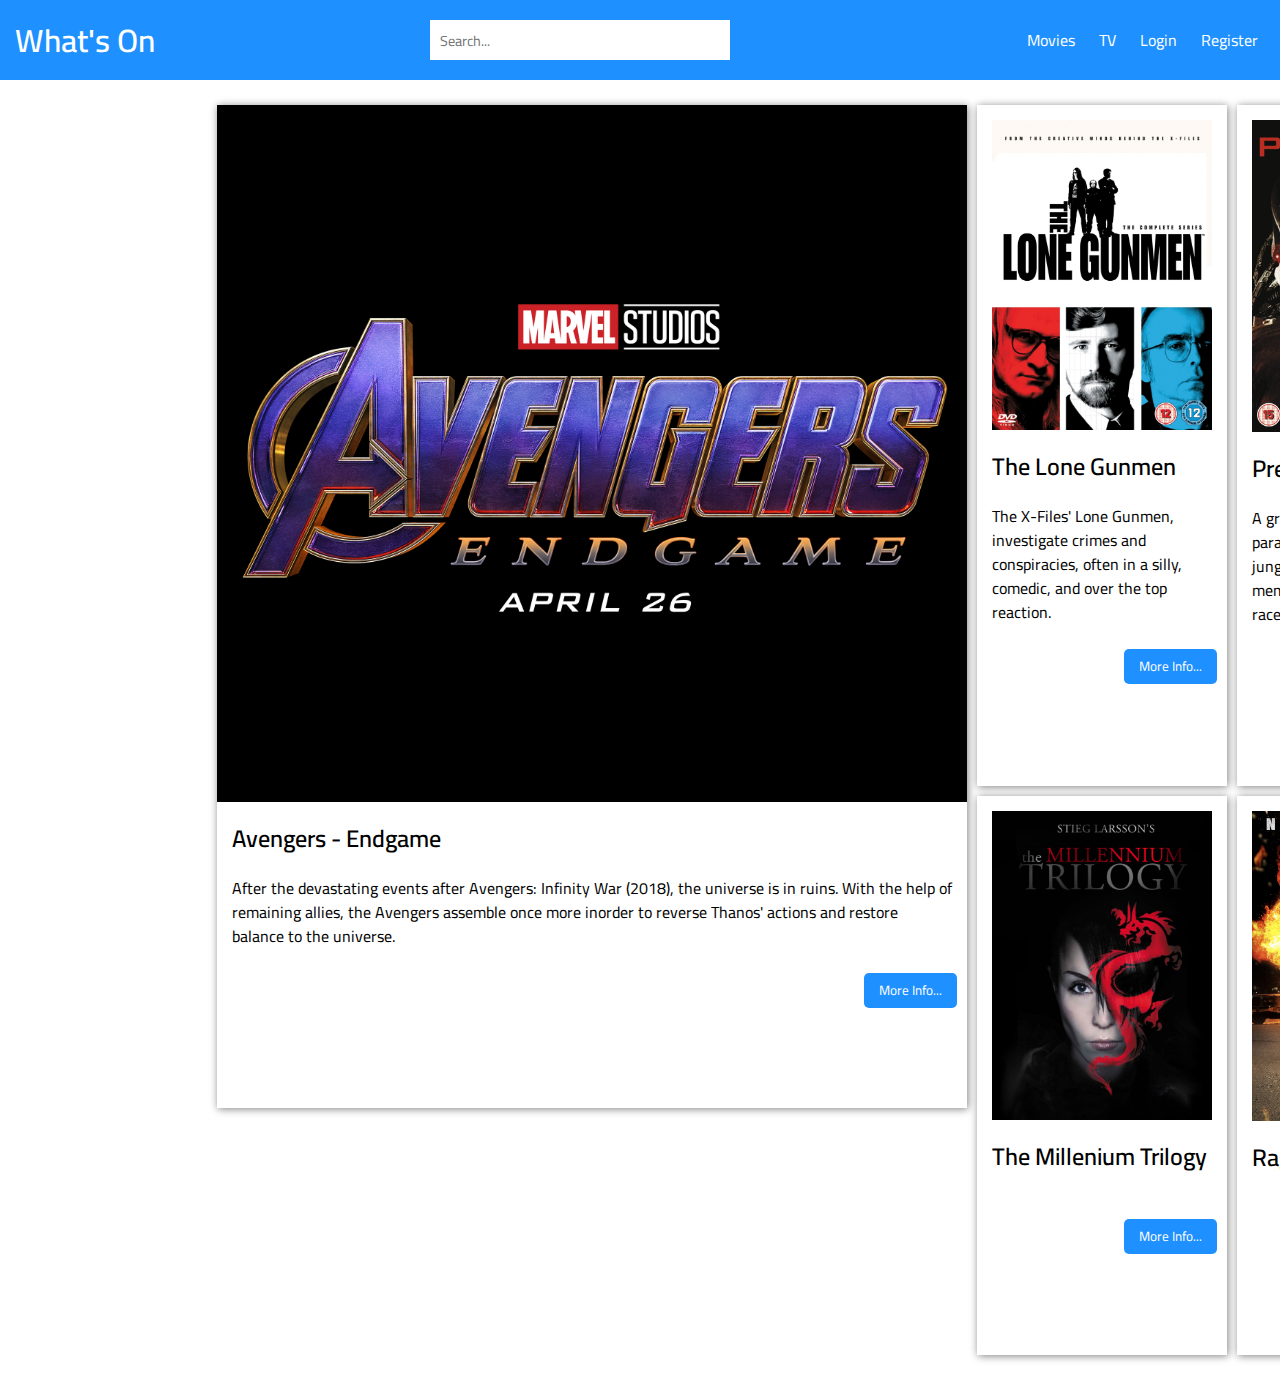
==== Assessment 1/Task 2/index.html @ 620ca942 "Task 1 and 2" ====
<!DOCTYPE html>
<html lang="en">
<head>
    <meta charset="UTF-8">
    <meta name="viewport" content="width=device-width, initial-scale=1.0">
    <title>Task 2</title>
    <link rel="preconnect" href="https://fonts.googleapis.com">
    <link rel="preconnect" href="https://fonts.gstatic.com" crossorigin>
    <link href="https://fonts.googleapis.com/css2?family=Cairo&display=swap" rel="stylesheet">
    <link rel = "stylesheet" href = "style.css">
</head>
<body>
    <!-- Header banner -->
    <nav class="nav">
        <!-- Searchbar -->
        <div id = "icon">What's On</div>
        <div id="searchbar">
            <input type="search" placeholder="Search...">
        </div>
        <!-- Navigation options -->
        <ol>
            <li><a href = "#">Movies</a></li>
            <li><a href = "#">TV</a></li>
            <li><a href = "#">Login</a></li>
            <li><a href = "#">Register</a></li>
        </ol>
    </nav>
    <!-- Main movie content -->
    <div class="grid-container">
        <div class="main-child">
            <img src = "Assets/avengers.jpg" alt = "avengers">

            <div class="title">
                Avengers - Endgame
            </div>

            <div class="desc">
                After the devastating events after Avengers: Infinity War (2018), the universe is in ruins. With the help of remaining allies, the Avengers assemble once more inorder to reverse Thanos' actions and restore balance to the universe.
            </div>

            <div class="more">
                <button>More Info...</button>
            </div>
        </div>
    <!-- Featured movies content -->
        <div class="featured-child">
            <div class="movie">
                <img src = "Assets/lone-gunmen.jpg" alt = "the lone gunmen">

                <div class="title">
                    The Lone Gunmen
                </div>

                <div class="desc">
                    The X-Files' Lone Gunmen, investigate crimes and conspiracies, often in a silly, comedic, and over the top reaction.
                </div>

                <div class="more">
                    <button>More Info...</button>
                </div>
            </div>

            <div class="movie">
                <img src = "Assets/predators.jpg" alt = "predators">

                <div class="title">
                    Predators
                </div>

                <div class="desc">
                    A group of elite fighters parachute into an unfamiliar jungle and are hunted by members of a merciless alien race.
                </div>

                <div class="more">
                    <button>More Info...</button>
                </div>
            </div>

            <div class="movie">
                <img src = "Assets/millenium.jpg" alt = "the millenium trilogy">

                <div class="title">
                    The Millenium Trilogy
                </div>

                <div class="more">
                    <button>More Info...</button>
                </div>
            </div>

            <div class="movie">
                <img src = "Assets/rage.jpg" alt = "rage">

                <div class="title">
                    Rage
                </div>

                <div class="more">
                    <button>More Info...</button>
                </div>
            </div>
        </div>
    </div>
</body>
</html>
---- Assessment 1/Task 2/style.css ----
* {
    padding: 0;
    margin: 0;
    font-family: 'Cairo', sans-serif;
}

.nav { /* Header Banner */
    background-color: #1e90ff;
    width: 100%;
    height: 80px;
    display: flex;
    position: relative;
    justify-content: space-between;
    text-align: center;
}

#icon { /* Website icon */
    padding: 10px 0px 10px 15px;
    color: #FFFFFF;
    font-size: 2rem;
    font-weight: 600;
}
/* Navigation bar */
ol {
    display: flex;
    list-style: none;
    margin: auto 10px;
}

ol li {
    margin: 0px 12px 
}

ol li a {
    color: #FFFFFF;
    text-decoration: none;
}
/* Searchbar */
#searchbar {
    display: flex;
    margin: auto 0px;
    height: 40px;
}

#searchbar input {
    border: 2px;
    outline: 2px;
    background-color: #FFFFFF;
    height: 100%;
    padding: 0px 10px;
    font-size: 0.9rem;
    width: 300px;
}

.grid-container { /* Website content */
  display: grid;
  grid-template-columns: auto auto ;
  grid-gap: 10px;
  width: fit-content;
  padding: 0px 15% 0px 15%;
  margin: 25px;
}

.main-child { /* Main movie content container  */
  width: 750px;
  height: fit-content;
  box-shadow: 1px 1px 8px gray;
}

.main-child img { 
  width: 750px;
}

.featured-child { /* Side movie content containers */
  display: grid;
  grid-template-columns: 250px 250px;
  grid-template-rows: 2;
  grid-gap: 10px;
  width: 250px;
}

.featured-child img {
  width: 220px;
  padding: 15px 15px 0px 15px;
}

.movie { /* Individual movie containers */
  box-shadow: 1px 1px 8px gray;
}

.title { /* Movie title */
  font-size: 1.5rem;
  font-weight: 600;
  padding: 5px 15px 15px 15px;
}

.desc { /* Movie description */
  padding: 0px 15px 0px 15px;
  line-height: 1.5;
}
/* 'More' button */
.more {
  float: right;
  padding: 25px 10px 100px;
}

.more button {
  border: 2px;
  outline: 0px;
  border-radius: 5px;
  padding: 5px 15px 5px 15px;
  background-color: #1e90ff;
  color: #FFFFFF;
}
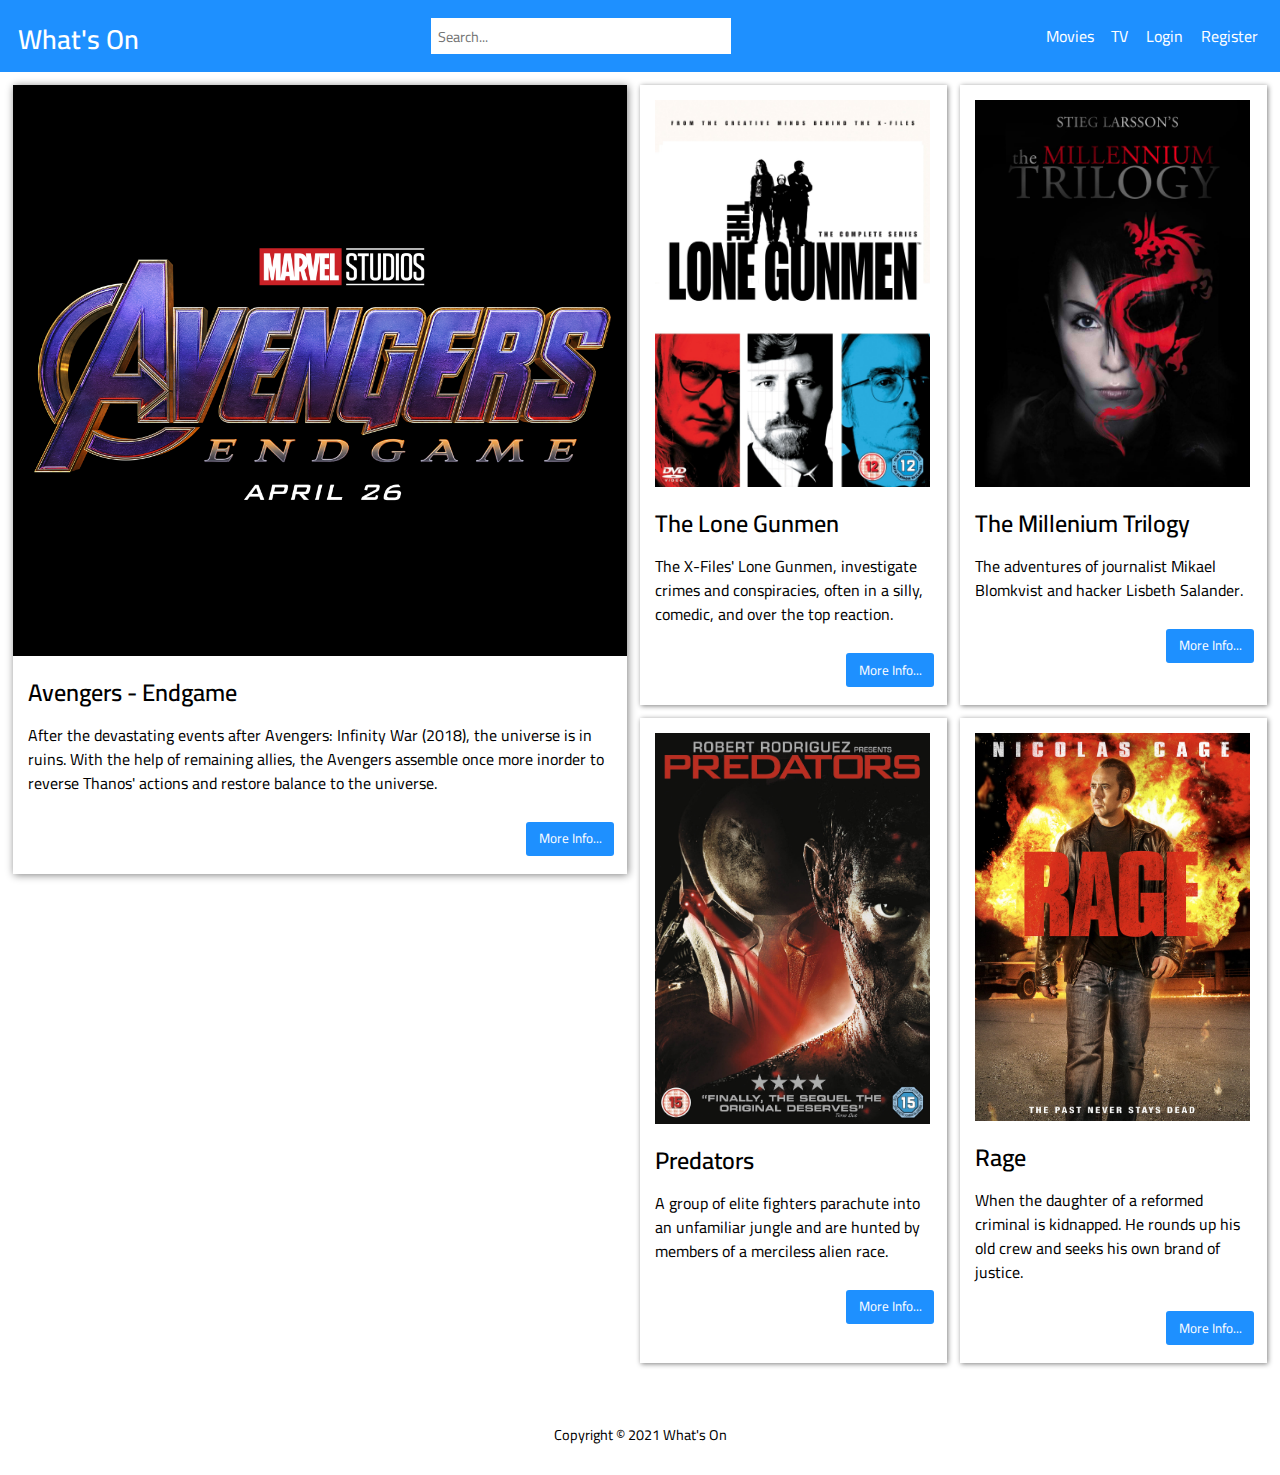
==== commit 88659b11: "updates" ====
--- a/Assessment 1/Task 2/index.html
+++ b/Assessment 1/Task 2/index.html
@@ -18,12 +18,12 @@
             <input type="search" placeholder="Search...">
         </div>
         <!-- Navigation options -->
-        <ol>
-            <li><a href = "#">Movies</a></li>
-            <li><a href = "#">TV</a></li>
-            <li><a href = "#">Login</a></li>
-            <li><a href = "#">Register</a></li>
-        </ol>
+            <ol>
+                <li><a href = "#">Movies</a></li>
+                <li><a href = "#">TV</a></li>
+                <li><a href = "#">Login</a></li>
+                <li><a href = "#">Register</a></li>
+            </ol>
     </nav>
     <!-- Main movie content -->
     <div class="grid-container">
@@ -61,6 +61,22 @@
             </div>
 
             <div class="movie">
+                <img src = "Assets/millenium.jpg" alt = "the millenium trilogy">
+
+                <div class="title">
+                    The Millenium Trilogy
+                </div>
+
+                <div class="desc">
+                    The adventures of journalist Mikael Blomkvist and hacker Lisbeth Salander.
+                </div>
+
+                <div class="more">
+                    <button>More Info...</button>
+                </div>
+            </div>
+
+            <div class="movie">
                 <img src = "Assets/predators.jpg" alt = "predators">
 
                 <div class="title">
@@ -77,22 +93,14 @@
             </div>
 
             <div class="movie">
-                <img src = "Assets/millenium.jpg" alt = "the millenium trilogy">
-
-                <div class="title">
-                    The Millenium Trilogy
-                </div>
-
-                <div class="more">
-                    <button>More Info...</button>
-                </div>
-            </div>
-
-            <div class="movie">
                 <img src = "Assets/rage.jpg" alt = "rage">
 
                 <div class="title">
                     Rage
+                </div>
+
+                <div class="desc">
+                    When the daughter of a reformed criminal is kidnapped. He rounds up his old crew and seeks his own brand of justice.
                 </div>
 
                 <div class="more">
@@ -101,5 +109,7 @@
             </div>
         </div>
     </div>
+
+    <footer>Copyright &copy; 2021 What's On</footer>
 </body>
 </html>--- a/Assessment 1/Task 2/style.css
+++ b/Assessment 1/Task 2/style.css
@@ -7,7 +7,8 @@
 .nav { /* Header Banner */
     background-color: #1e90ff;
     width: 100%;
-    height: 80px;
+    height: 8vh;
+    overflow: hidden;
     display: flex;
     position: relative;
     justify-content: space-between;
@@ -15,20 +16,20 @@
 }
 
 #icon { /* Website icon */
-    padding: 10px 0px 10px 15px;
+    padding: 1.5vh 0vh 1vh 2vh;
     color: #FFFFFF;
-    font-size: 2rem;
+    font-size: 1.7rem;
     font-weight: 600;
 }
 /* Navigation bar */
 ol {
     display: flex;
     list-style: none;
-    margin: auto 10px;
+    margin: auto 1vw;
 }
 
 ol li {
-    margin: 0px 12px 
+    margin: 0px 0.7vw 
 }
 
 ol li a {
@@ -39,7 +40,7 @@
 #searchbar {
     display: flex;
     margin: auto 0px;
-    height: 40px;
+    height: 4vh;
 }
 
 #searchbar input {
@@ -47,68 +48,158 @@
     outline: 2px;
     background-color: #FFFFFF;
     height: 100%;
-    padding: 0px 10px;
+    padding: 0px 0.5vw;
     font-size: 0.9rem;
     width: 300px;
 }
-
-.grid-container { /* Website content */
+/* Website content */
+.grid-container {
   display: grid;
-  grid-template-columns: auto auto ;
-  grid-gap: 10px;
+  grid-template-columns: auto auto;
+  grid-gap: 0.5vw;
   width: fit-content;
   padding: 0px 15% 0px 15%;
-  margin: 25px;
-}
-
-.main-child { /* Main movie content container  */
-  width: 750px;
+  margin: 1vw;
+}
+/* Main movie content container  */
+.main-child {
+  width: 32vw;
   height: fit-content;
   box-shadow: 1px 1px 8px gray;
 }
 
 .main-child img { 
-  width: 750px;
-}
-
-.featured-child { /* Side movie content containers */
+  width: 32vw;
+}
+/* Side movie content containers */
+.featured-child {
   display: grid;
-  grid-template-columns: 250px 250px;
+  grid-template-columns: 16vw 16vw;
   grid-template-rows: 2;
-  grid-gap: 10px;
-  width: 250px;
+  grid-gap: 0.5vw;
+  width: 16vw;
 }
 
 .featured-child img {
-  width: 220px;
+  width: 14.5vw;
   padding: 15px 15px 0px 15px;
 }
-
-.movie { /* Individual movie containers */
-  box-shadow: 1px 1px 8px gray;
-}
-
-.title { /* Movie title */
+/* Individual movie containers */
+.movie {
+  box-shadow: 1px 1px 5px gray;
+}
+/* Movie title */
+.title {
   font-size: 1.5rem;
   font-weight: 600;
-  padding: 5px 15px 15px 15px;
-}
-
-.desc { /* Movie description */
+  padding: 5px 15px 8px 15px;
+}
+/* Movie description */
+.desc {
   padding: 0px 15px 0px 15px;
   line-height: 1.5;
 }
 /* 'More' button */
 .more {
-  float: right;
-  padding: 25px 10px 100px;
+  display: flex;
+  justify-content: right;
+  align-items: flex-end;
+  padding: 3vh 1vw 2vh;
 }
 
 .more button {
   border: 2px;
   outline: 0px;
-  border-radius: 5px;
-  padding: 5px 15px 5px 15px;
+  border-radius: 3px;
+  padding: 0.5vh 1vw 0.5vh 1vw;
   background-color: #1e90ff;
   color: #FFFFFF;
+}
+
+footer {
+  display: flex;
+  justify-content: center;
+  align-items: center;
+  font-size: 0.9rem;
+  padding: 5vh 0vw 3vh;
+}
+
+@media (width <= 1280px) {
+  .grid-container {
+    padding: 0;
+    grid-gap: 1vw
+  }
+
+  .main-child {
+    width: 48vw;
+  }
+
+  .main-child img {
+    width: 48vw;
+  }
+
+  .featured-child {
+    grid-template-columns: 24vw 24vw;
+    width: 24vw;
+    grid-gap: 1vw
+  }
+
+  .featured-child img {
+    width: 21.5vw;
+  }
+}
+
+@media (width <= 1024px) {
+  .grid-container {
+    padding: 0;
+    grid-gap: 1.5vw;
+  }
+
+  .main-child {
+    width: 64vw;
+  }
+
+  .main-child img {
+    width: 64vw;
+  }
+
+  .featured-child {
+    grid-template-columns: 32vw;
+    width: 32vw;
+    grid-gap: 1.5vw;
+  }
+
+  .featured-child img {
+    width: 29vw;
+  }
+}
+
+@media (width <= 800px) {
+  .grid-container {
+    padding: 0;
+    grid-template-columns: 98vw;
+    grid-gap: 2vw;
+  }
+
+  .main-child {
+    width: 98vw;
+  }
+
+  .main-child img {
+    width: 98vw;
+  }
+
+  .featured-child {
+    grid-template-columns: 49% 49%;
+    width: 100%;
+    grid-gap: 2vw;
+  }
+
+  .featured-child img {
+    width: 44vw;
+  }
+
+  #searchbar {
+    display: none;
+  }
 }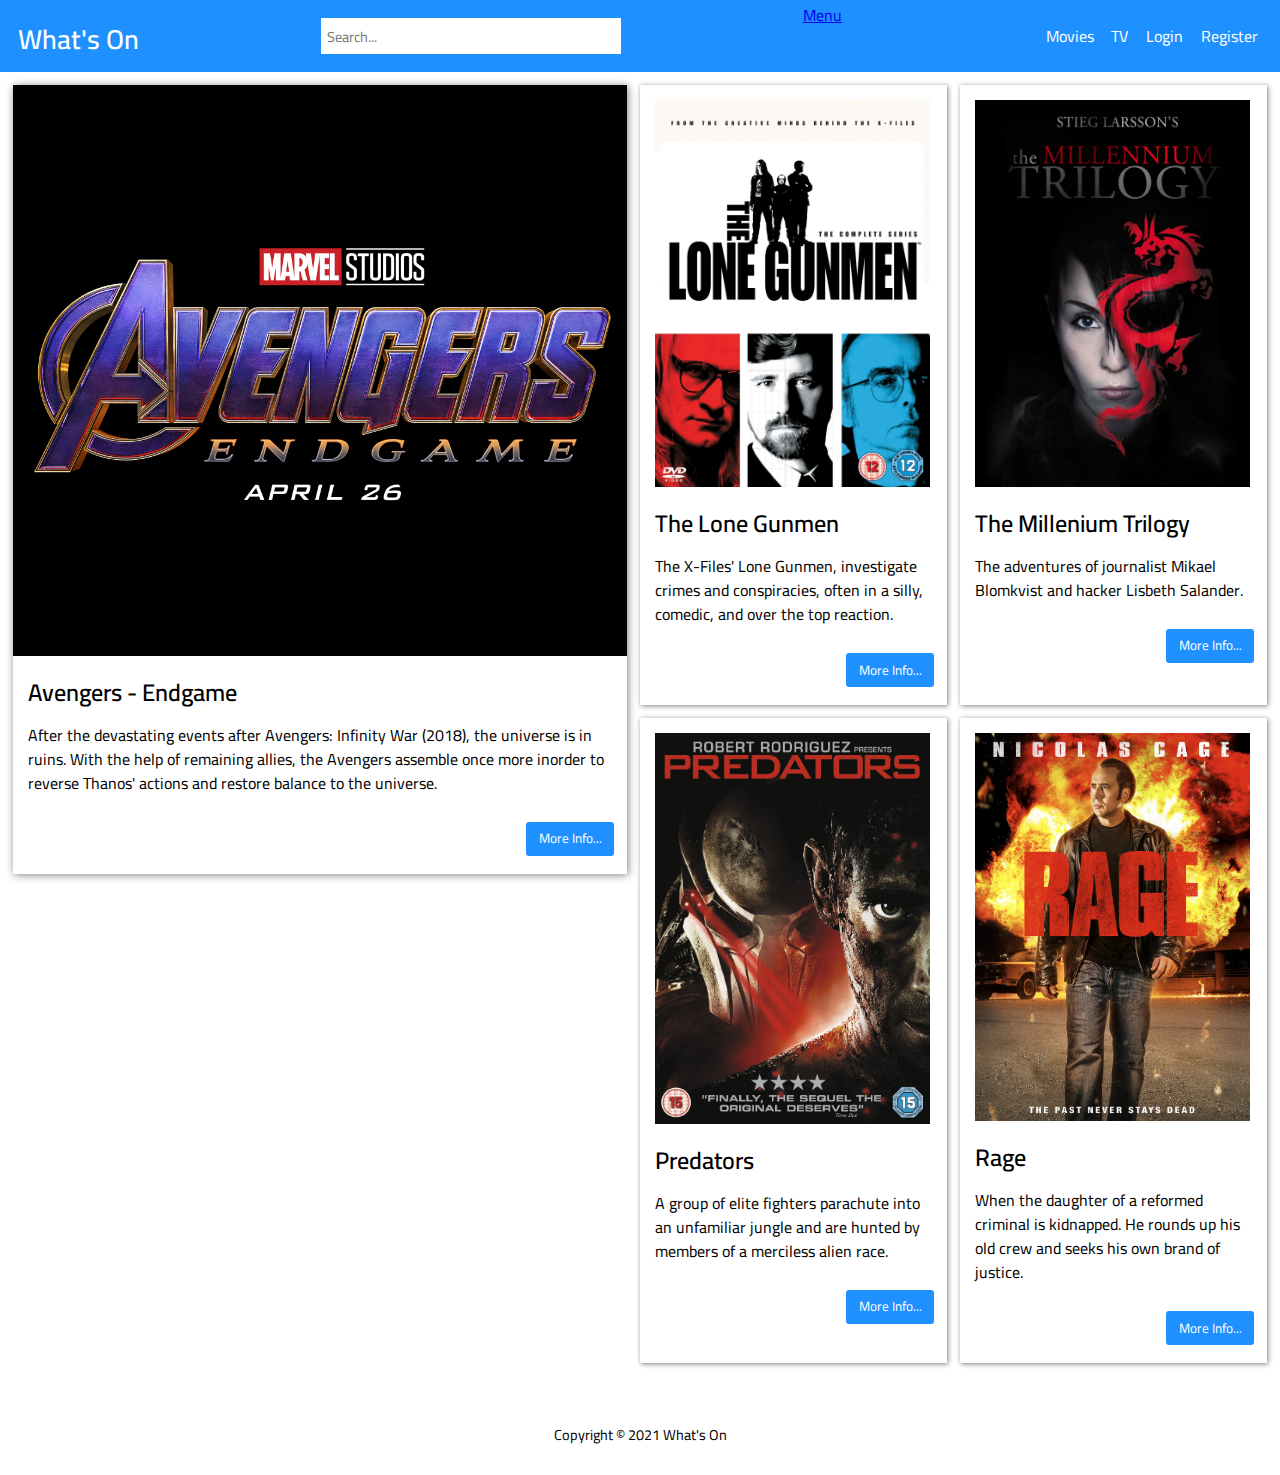
==== commit 1f8c0188: "update" ====
--- a/Assessment 1/Task 2/index.html
+++ b/Assessment 1/Task 2/index.html
@@ -18,7 +18,8 @@
             <input type="search" placeholder="Search...">
         </div>
         <!-- Navigation options -->
-            <ol>
+        <a href="#">Menu</a>
+            <ol class = "menu">
                 <li><a href = "#">Movies</a></li>
                 <li><a href = "#">TV</a></li>
                 <li><a href = "#">Login</a></li>
--- a/Assessment 1/Task 2/style.css
+++ b/Assessment 1/Task 2/style.css
@@ -1,56 +1,56 @@
 * {
-    padding: 0;
-    margin: 0;
-    font-family: 'Cairo', sans-serif;
+  padding: 0;
+  margin: 0;
+  font-family: 'Cairo', sans-serif;
 }
 
 .nav { /* Header Banner */
-    background-color: #1e90ff;
-    width: 100%;
-    height: 8vh;
-    overflow: hidden;
-    display: flex;
-    position: relative;
-    justify-content: space-between;
-    text-align: center;
+  background-color: #1e90ff;
+  width: 100%;
+  height: 8vh;
+  overflow: hidden;
+  display: flex;
+  position: relative;
+  justify-content: space-between;
+  text-align: center;
 }
 
 #icon { /* Website icon */
-    padding: 1.5vh 0vh 1vh 2vh;
-    color: #FFFFFF;
-    font-size: 1.7rem;
-    font-weight: 600;
+  padding: 1.5vh 0vh 1vh 2vh;
+  color: #FFFFFF;
+  font-size: 1.7rem;
+  font-weight: 600;
 }
 /* Navigation bar */
 ol {
-    display: flex;
-    list-style: none;
-    margin: auto 1vw;
+  display: flex;
+  list-style: none;
+  margin: auto 1vw;
 }
 
 ol li {
-    margin: 0px 0.7vw 
+  margin: 0px 0.7vw 
 }
 
 ol li a {
-    color: #FFFFFF;
-    text-decoration: none;
+  color: #FFFFFF;
+  text-decoration: none;
 }
 /* Searchbar */
 #searchbar {
-    display: flex;
-    margin: auto 0px;
-    height: 4vh;
+  display: flex;
+  margin: auto 0px;
+  height: 4vh;
 }
 
 #searchbar input {
-    border: 2px;
-    outline: 2px;
-    background-color: #FFFFFF;
-    height: 100%;
-    padding: 0px 0.5vw;
-    font-size: 0.9rem;
-    width: 300px;
+  border: 2px;
+  outline: 2px;
+  background-color: #FFFFFF;
+  height: 100%;
+  padding: 0px 0.5vw;
+  font-size: 0.9rem;
+  width: 300px;
 }
 /* Website content */
 .grid-container {
@@ -123,7 +123,7 @@
   font-size: 0.9rem;
   padding: 5vh 0vw 3vh;
 }
-
+/* When screen size is less than or equall to 1280px */
 @media (width <= 1280px) {
   .grid-container {
     padding: 0;
@@ -148,7 +148,7 @@
     width: 21.5vw;
   }
 }
-
+/* When screen size is less than or equall to 1024px */
 @media (width <= 1024px) {
   .grid-container {
     padding: 0;
@@ -173,7 +173,7 @@
     width: 29vw;
   }
 }
-
+/* When screen size is less than or equall to 800px */
 @media (width <= 800px) {
   .grid-container {
     padding: 0;
@@ -202,4 +202,43 @@
   #searchbar {
     display: none;
   }
+}
+
+/* When screen size is less than or equall to 480px */
+@media (width <= 480px) {
+  .grid-container {
+    padding: 1vh 2vw 0vh 2vw;
+    grid-template-columns: 94vw;
+    grid-gap: 4vw;
+  }
+
+  .main-child {
+    width: 94vw;
+  }
+
+  .main-child img {
+    width: 94vw;
+  }
+
+  .featured-child {
+    grid-template-columns: 94vw;
+    width: 94vw;
+    grid-gap: 4vw;
+  }
+
+  .featured-child img {
+    width: 88vw;
+  }
+
+  #searchbar {
+    display: none;
+  }
+
+  .more {
+    padding: 3vh 2vw 2vh;
+  }
+
+  .more button {
+    padding: 0.5vh 2vw 0.5vh 2vw;
+  }
 }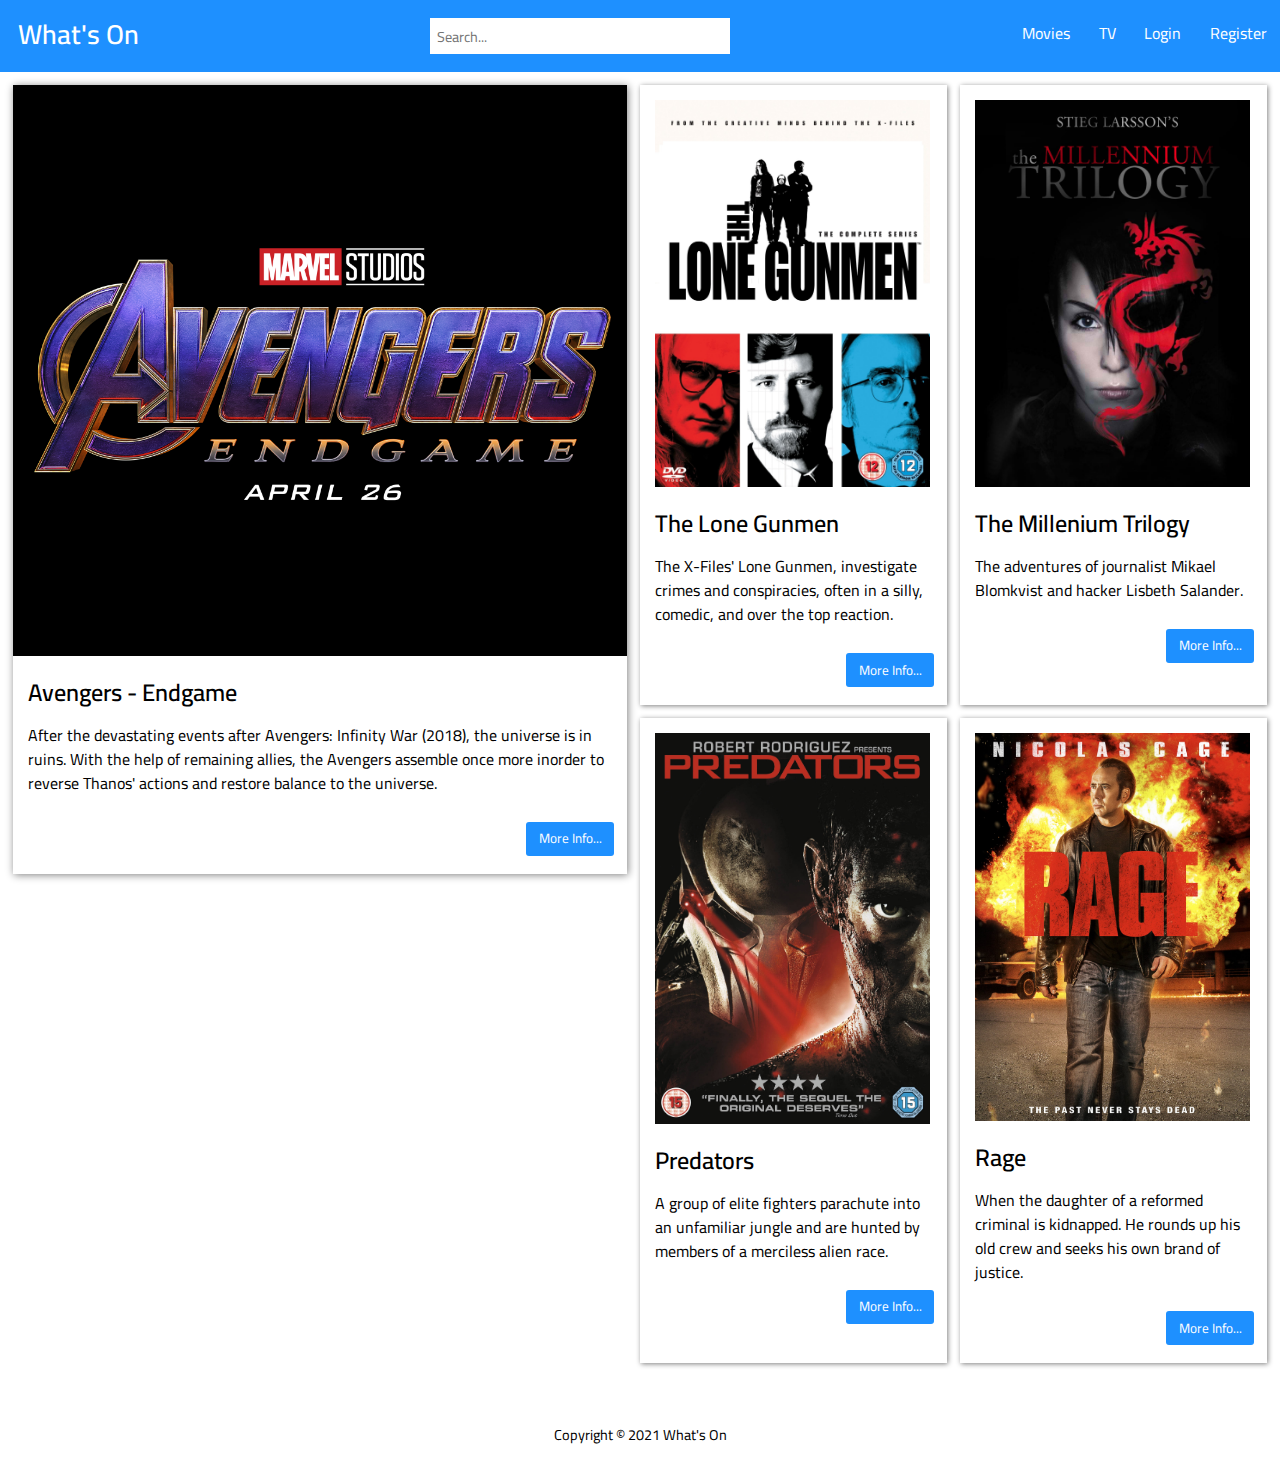
==== commit ea7ea5e3: "update" ====
--- a/Assessment 1/Task 2/index.html
+++ b/Assessment 1/Task 2/index.html
@@ -18,13 +18,12 @@
             <input type="search" placeholder="Search...">
         </div>
         <!-- Navigation options -->
-        <a href="#">Menu</a>
-            <ol class = "menu">
-                <li><a href = "#">Movies</a></li>
-                <li><a href = "#">TV</a></li>
-                <li><a href = "#">Login</a></li>
-                <li><a href = "#">Register</a></li>
-            </ol>
+        <ol class = "nav-list">
+            <li><a href = "#">Movies</a></li>
+            <li><a href = "#">TV</a></li>
+            <li><a href = "#">Login</a></li>
+            <li><a href = "#">Register</a></li>
+        </ol>
     </nav>
     <!-- Main movie content -->
     <div class="grid-container">
--- a/Assessment 1/Task 2/style.css
+++ b/Assessment 1/Task 2/style.css
@@ -2,12 +2,13 @@
   padding: 0;
   margin: 0;
   font-family: 'Cairo', sans-serif;
+  
 }
 
 .nav { /* Header Banner */
   background-color: #1e90ff;
   width: 100%;
-  height: 8vh;
+  height: 8svh;
   overflow: hidden;
   display: flex;
   position: relative;
@@ -16,23 +17,25 @@
 }
 
 #icon { /* Website icon */
-  padding: 1.5vh 0vh 1vh 2vh;
+  padding: 1vh 0vh 1vh 2vh;
   color: #FFFFFF;
   font-size: 1.7rem;
   font-weight: 600;
 }
 /* Navigation bar */
-ol {
-  display: flex;
+.nav-list {
+  display: flex;
+  gap: 1rem;
+  margin: 0;
+  padding: 0;
   list-style: none;
-  margin: auto 1vw;
-}
-
-ol li {
-  margin: 0px 0.7vw 
-}
-
-ol li a {
+}
+
+.nav-list li {
+  padding: 2vh 1vw 2vh 0vw;
+}
+
+.nav-list li a {
   color: #FFFFFF;
   text-decoration: none;
 }
@@ -102,8 +105,7 @@
 /* 'More' button */
 .more {
   display: flex;
-  justify-content: right;
-  align-items: flex-end;
+  justify-content: end;
   padding: 3vh 1vw 2vh;
 }
 
@@ -115,7 +117,7 @@
   background-color: #1e90ff;
   color: #FFFFFF;
 }
-
+/* Copyright footer */
 footer {
   display: flex;
   justify-content: center;
@@ -128,6 +130,7 @@
   .grid-container {
     padding: 0;
     grid-gap: 1vw
+    
   }
 
   .main-child {
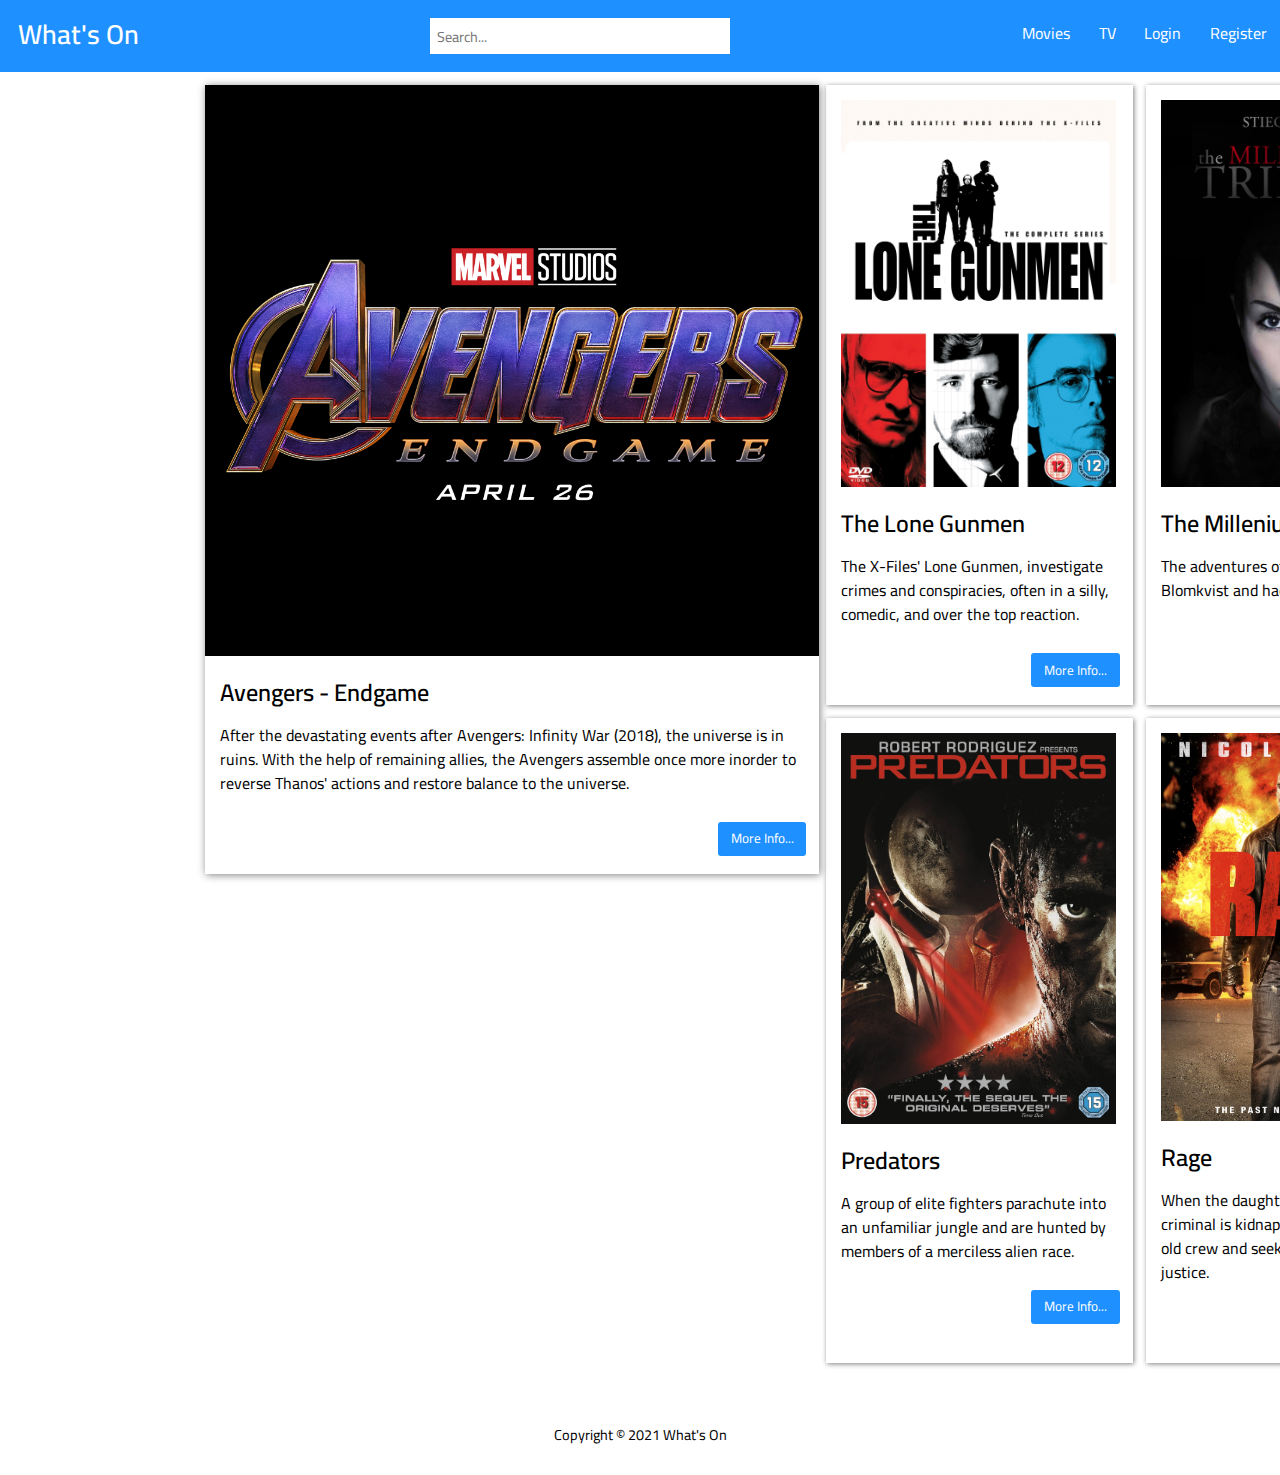
==== commit 1a35195b: "namings" ====
--- a/Assessment 1/Task 2/index.html
+++ b/Assessment 1/Task 2/index.html
@@ -11,14 +11,14 @@
 </head>
 <body>
     <!-- Header banner -->
-    <nav class="nav">
+    <nav class="navigation">
         <!-- Searchbar -->
         <div id = "icon">What's On</div>
         <div id="searchbar">
             <input type="search" placeholder="Search...">
         </div>
         <!-- Navigation options -->
-        <ol class = "nav-list">
+        <ol class = "navigation-list">
             <li><a href = "#">Movies</a></li>
             <li><a href = "#">TV</a></li>
             <li><a href = "#">Login</a></li>
@@ -26,7 +26,7 @@
         </ol>
     </nav>
     <!-- Main movie content -->
-    <div class="grid-container">
+    <div class="movies-container">
         <div class="main-child">
             <img src = "Assets/avengers.jpg" alt = "avengers">
 
@@ -34,7 +34,7 @@
                 Avengers - Endgame
             </div>
 
-            <div class="desc">
+            <div class="description">
                 After the devastating events after Avengers: Infinity War (2018), the universe is in ruins. With the help of remaining allies, the Avengers assemble once more inorder to reverse Thanos' actions and restore balance to the universe.
             </div>
 
@@ -51,7 +51,7 @@
                     The Lone Gunmen
                 </div>
 
-                <div class="desc">
+                <div class="description">
                     The X-Files' Lone Gunmen, investigate crimes and conspiracies, often in a silly, comedic, and over the top reaction.
                 </div>
 
@@ -67,7 +67,7 @@
                     The Millenium Trilogy
                 </div>
 
-                <div class="desc">
+                <div class="description">
                     The adventures of journalist Mikael Blomkvist and hacker Lisbeth Salander.
                 </div>
 
@@ -83,7 +83,7 @@
                     Predators
                 </div>
 
-                <div class="desc">
+                <div class="description">
                     A group of elite fighters parachute into an unfamiliar jungle and are hunted by members of a merciless alien race.
                 </div>
 
@@ -99,7 +99,7 @@
                     Rage
                 </div>
 
-                <div class="desc">
+                <div class="description">
                     When the daughter of a reformed criminal is kidnapped. He rounds up his old crew and seeks his own brand of justice.
                 </div>
 
--- a/Assessment 1/Task 2/style.css
+++ b/Assessment 1/Task 2/style.css
@@ -5,10 +5,10 @@
   
 }
 
-.nav { /* Header Banner */
+.navigation { /* Header Banner */
   background-color: #1e90ff;
   width: 100%;
-  height: 8svh;
+  height: 8dvh;
   overflow: hidden;
   display: flex;
   position: relative;
@@ -23,7 +23,7 @@
   font-weight: 600;
 }
 /* Navigation bar */
-.nav-list {
+.navigation-list {
   display: flex;
   gap: 1rem;
   margin: 0;
@@ -31,11 +31,11 @@
   list-style: none;
 }
 
-.nav-list li {
+.navigation-list li {
   padding: 2vh 1vw 2vh 0vw;
 }
 
-.nav-list li a {
+.navigation-list li a {
   color: #FFFFFF;
   text-decoration: none;
 }
@@ -56,7 +56,7 @@
   width: 300px;
 }
 /* Website content */
-.grid-container {
+.movies-container {
   display: grid;
   grid-template-columns: auto auto;
   grid-gap: 0.5vw;
@@ -66,25 +66,25 @@
 }
 /* Main movie content container  */
 .main-child {
-  width: 32vw;
+  width: 32dvw;
   height: fit-content;
   box-shadow: 1px 1px 8px gray;
 }
 
 .main-child img { 
-  width: 32vw;
+  width: 32dvw;
 }
 /* Side movie content containers */
 .featured-child {
   display: grid;
-  grid-template-columns: 16vw 16vw;
+  grid-template-columns: 16dvw 16dvw;
   grid-template-rows: 2;
   grid-gap: 0.5vw;
-  width: 16vw;
+  width: 16dvw;
 }
 
 .featured-child img {
-  width: 14.5vw;
+  width: 14.5dvw;
   padding: 15px 15px 0px 15px;
 }
 /* Individual movie containers */
@@ -98,7 +98,7 @@
   padding: 5px 15px 8px 15px;
 }
 /* Movie description */
-.desc {
+.description {
   padding: 0px 15px 0px 15px;
   line-height: 1.5;
 }
@@ -119,9 +119,8 @@
 }
 /* Copyright footer */
 footer {
-  display: flex;
-  justify-content: center;
-  align-items: center;
+  position: relative;
+  text-align: center;
   font-size: 0.9rem;
   padding: 5vh 0vw 3vh;
 }
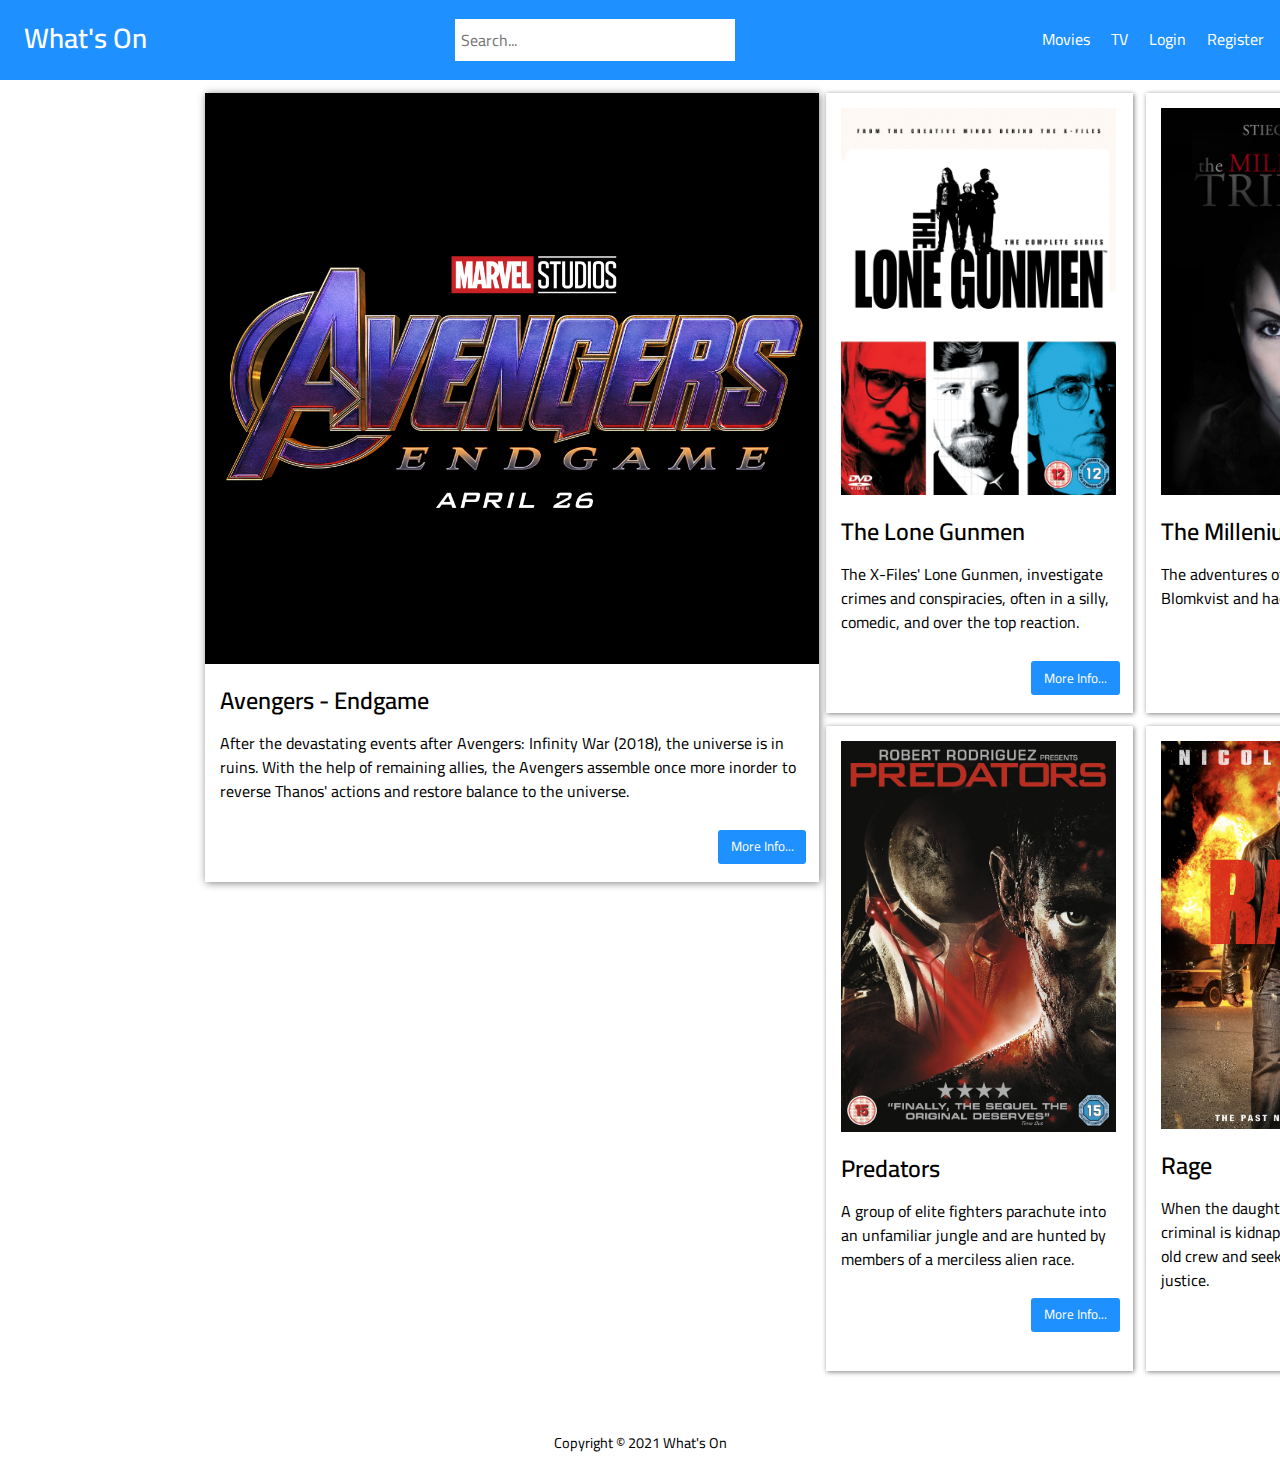
==== commit ab95b910: "changes" ====
--- a/Assessment 1/Task 2/index.html
+++ b/Assessment 1/Task 2/index.html
@@ -27,7 +27,7 @@
     </nav>
     <!-- Main movie content -->
     <div class="movies-container">
-        <div class="main-child">
+        <div class="main-child">    
             <img src = "Assets/avengers.jpg" alt = "avengers">
 
             <div class="title">
--- a/Assessment 1/Task 2/style.css
+++ b/Assessment 1/Task 2/style.css
@@ -8,7 +8,7 @@
 .navigation { /* Header Banner */
   background-color: #1e90ff;
   width: 100%;
-  height: 8dvh;
+  height: 80px;
   overflow: hidden;
   display: flex;
   position: relative;
@@ -17,22 +17,22 @@
 }
 
 #icon { /* Website icon */
-  padding: 1vh 0vh 1vh 2vh;
+  padding: 12px 0px 0px 24px;
   color: #FFFFFF;
-  font-size: 1.7rem;
+  font-size: 28px;
   font-weight: 600;
 }
 /* Navigation bar */
 .navigation-list {
   display: flex;
-  gap: 1rem;
+  gap: 5px;
   margin: 0;
   padding: 0;
   list-style: none;
 }
 
 .navigation-list li {
-  padding: 2vh 1vw 2vh 0vw;
+  padding: 24px 16px 0px 0px;
 }
 
 .navigation-list li a {
@@ -43,7 +43,7 @@
 #searchbar {
   display: flex;
   margin: auto 0px;
-  height: 4vh;
+  height: 42px;
 }
 
 #searchbar input {
@@ -52,8 +52,8 @@
   background-color: #FFFFFF;
   height: 100%;
   padding: 0px 0.5vw;
-  font-size: 0.9rem;
-  width: 300px;
+  font-size: 16px;
+  width: 280px;
 }
 /* Website content */
 .movies-container {
@@ -66,25 +66,25 @@
 }
 /* Main movie content container  */
 .main-child {
-  width: 32dvw;
+  width: 32vw;
   height: fit-content;
   box-shadow: 1px 1px 8px gray;
 }
 
 .main-child img { 
-  width: 32dvw;
+  width: 32vw;
 }
 /* Side movie content containers */
 .featured-child {
   display: grid;
-  grid-template-columns: 16dvw 16dvw;
+  grid-template-columns: 16vw 16vw;
   grid-template-rows: 2;
   grid-gap: 0.5vw;
-  width: 16dvw;
+  width: 16vw;
 }
 
 .featured-child img {
-  width: 14.5dvw;
+  width: 14.5vw;
   padding: 15px 15px 0px 15px;
 }
 /* Individual movie containers */
@@ -128,8 +128,7 @@
 @media (width <= 1280px) {
   .grid-container {
     padding: 0;
-    grid-gap: 1vw
-    
+    grid-gap: 1vw;
   }
 
   .main-child {
@@ -205,7 +204,6 @@
     display: none;
   }
 }
-
 /* When screen size is less than or equall to 480px */
 @media (width <= 480px) {
   .grid-container {
